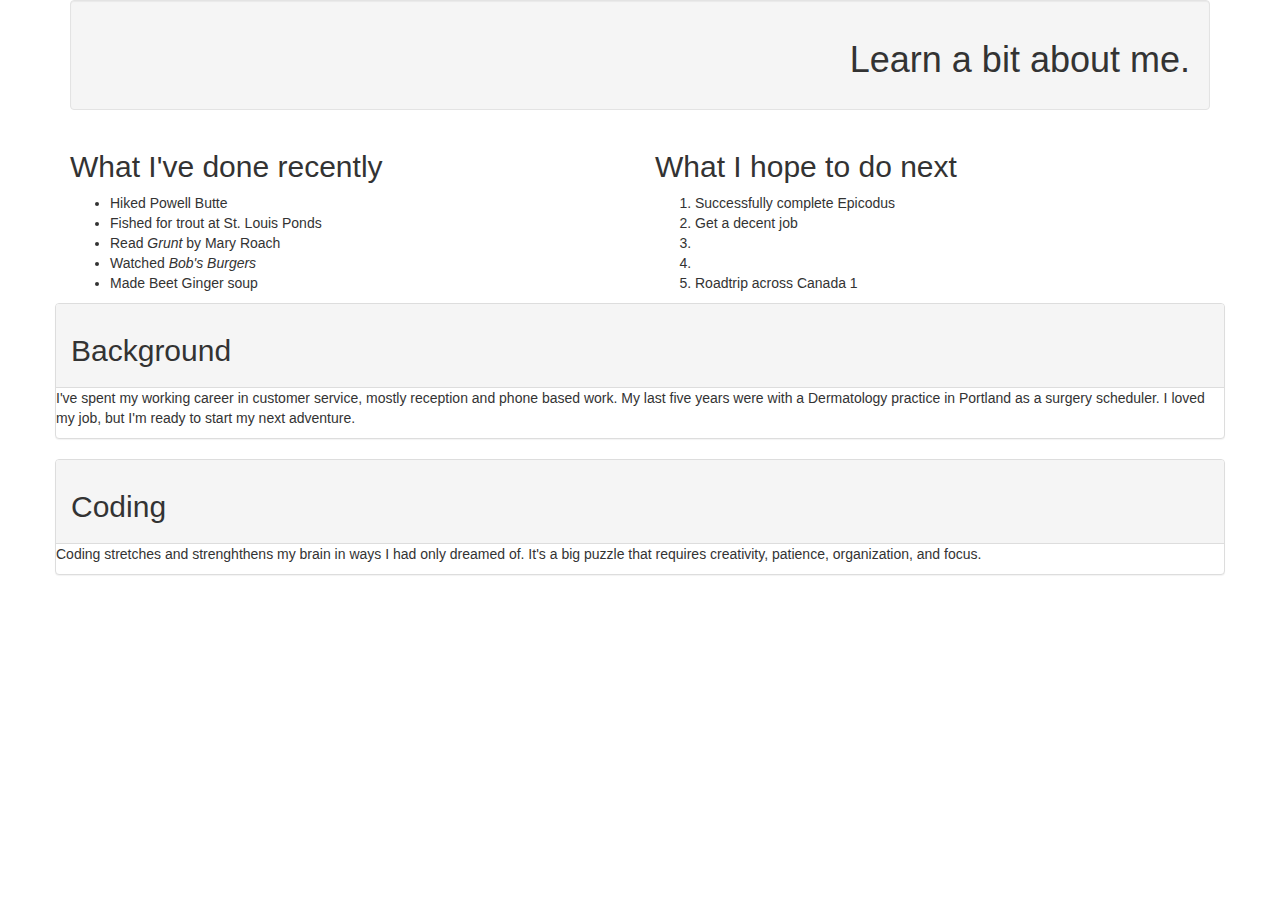
==== about-me.html @ 467e4373 "change portfolio links to buttons" ====
<!DOCTYPE html>
<html>
  <head>
    <link href="css/bootstrap.css" rel="stylesheet" type="text/css">
    <link href="css/styles.css" rel="stylesheet" type="text/css">
    <title>Gloria's Portfolio</title>
  </head>
  <body>
    <div class="container">
      <div class="well">
        <h1>Learn a bit about me.</h1>
      </div>
      <div class="row">
        <div class="col-md-6">
          <h2>What I've done recently</h2>
            <ul>
              <li>Hiked Powell Butte</li>
              <li>Fished for trout at St. Louis Ponds</li>
              <li>Read <em>Grunt</em> by Mary Roach</li>
              <li>Watched <em>Bob's Burgers</em></li>
              <li>Made Beet Ginger soup</li>
            </ul>
        </div>
        <div class="col-md-6">
          <h2>What I hope to do next</h2>
            <ol>
              <li>Successfully complete Epicodus</li>
              <li>Get a decent job</li>
              <li></li>
              <li></li>
              <li>Roadtrip across Canada 1</li>
            </ol>
        </div>
          <div class="row">
            <div class="col-md-12">
              <div class="panel panel-default">
                <div class="panel-heading">
                  <div class="panel-title">
                    <h2>Background</h2>
                  </div>
                </div>
                <p>I've spent my working career in customer service, mostly reception and phone based work. My last five years were with a Dermatology practice in Portland as a surgery scheduler. I loved my job, but I'm ready to start my next adventure.</p>
              </div>

            </div>
          </div>
          <div class="row">
            <div class="col-md-12">
              <div class="panel panel-default">
                <div class="panel-heading">
                  <div class="panel-title">
                    <h2>Coding</h2>
                  </div>
                </div>
                <p>Coding stretches and strenghthens my brain in ways I had only dreamed of. It's a big puzzle that requires creativity, patience, organization, and focus.</p>
            </div>
          </div>
      </div>

    </div>
  </body>
</html>
---- css/styles.css ----
#mainpage {
  background-image: url()
}

.well {
  text-align: right;
}

.button {
  float: right;
}
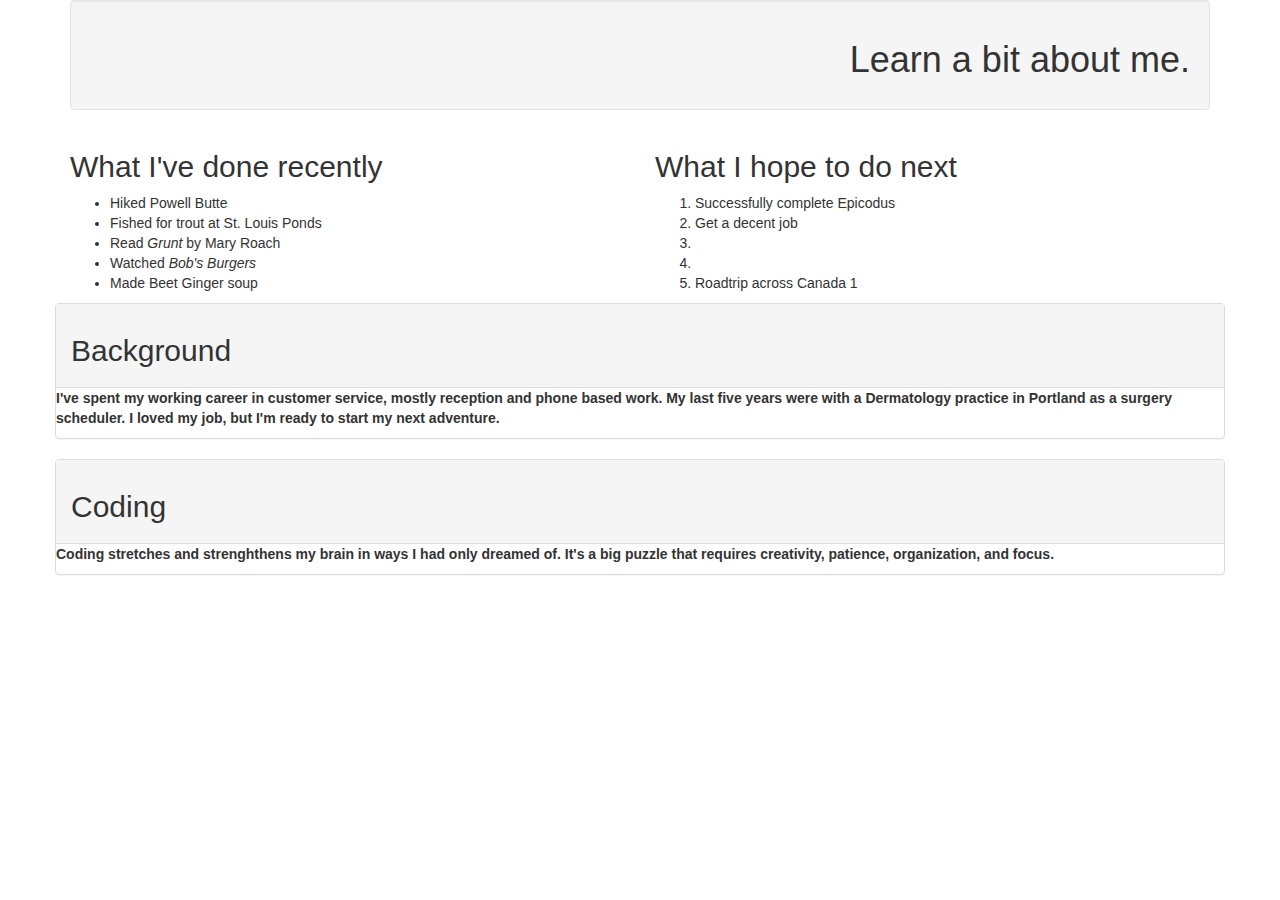
==== commit 69378142: "add sidebar for descriptions for portfolio sites" ====
--- a/about-me.html
+++ b/about-me.html
@@ -39,7 +39,7 @@
                     <h2>Background</h2>
                   </div>
                 </div>
-                <p>I've spent my working career in customer service, mostly reception and phone based work. My last five years were with a Dermatology practice in Portland as a surgery scheduler. I loved my job, but I'm ready to start my next adventure.</p>
+                <p><span class="bold">I've spent my working career in customer service, mostly reception and phone based work. My last five years were with a Dermatology practice in Portland as a surgery scheduler. I loved my job, but I'm ready to start my next adventure.</span></p>
               </div>
 
             </div>
@@ -52,7 +52,7 @@
                     <h2>Coding</h2>
                   </div>
                 </div>
-                <p>Coding stretches and strenghthens my brain in ways I had only dreamed of. It's a big puzzle that requires creativity, patience, organization, and focus.</p>
+                <p><strong>Coding stretches and strenghthens my brain in ways I had only dreamed of. It's a big puzzle that requires creativity, patience, organization, and focus.</strong></p>
             </div>
           </div>
       </div>
--- a/css/styles.css
+++ b/css/styles.css
@@ -7,5 +7,15 @@
 }
 
 .button {
+  float: left;
+  margin: 5px;
+}
+
+.bold {
+  font-weight: bold;
+}
+
+.sidebar {
+  background-color: #DAF7A6;
   float: right;
 }
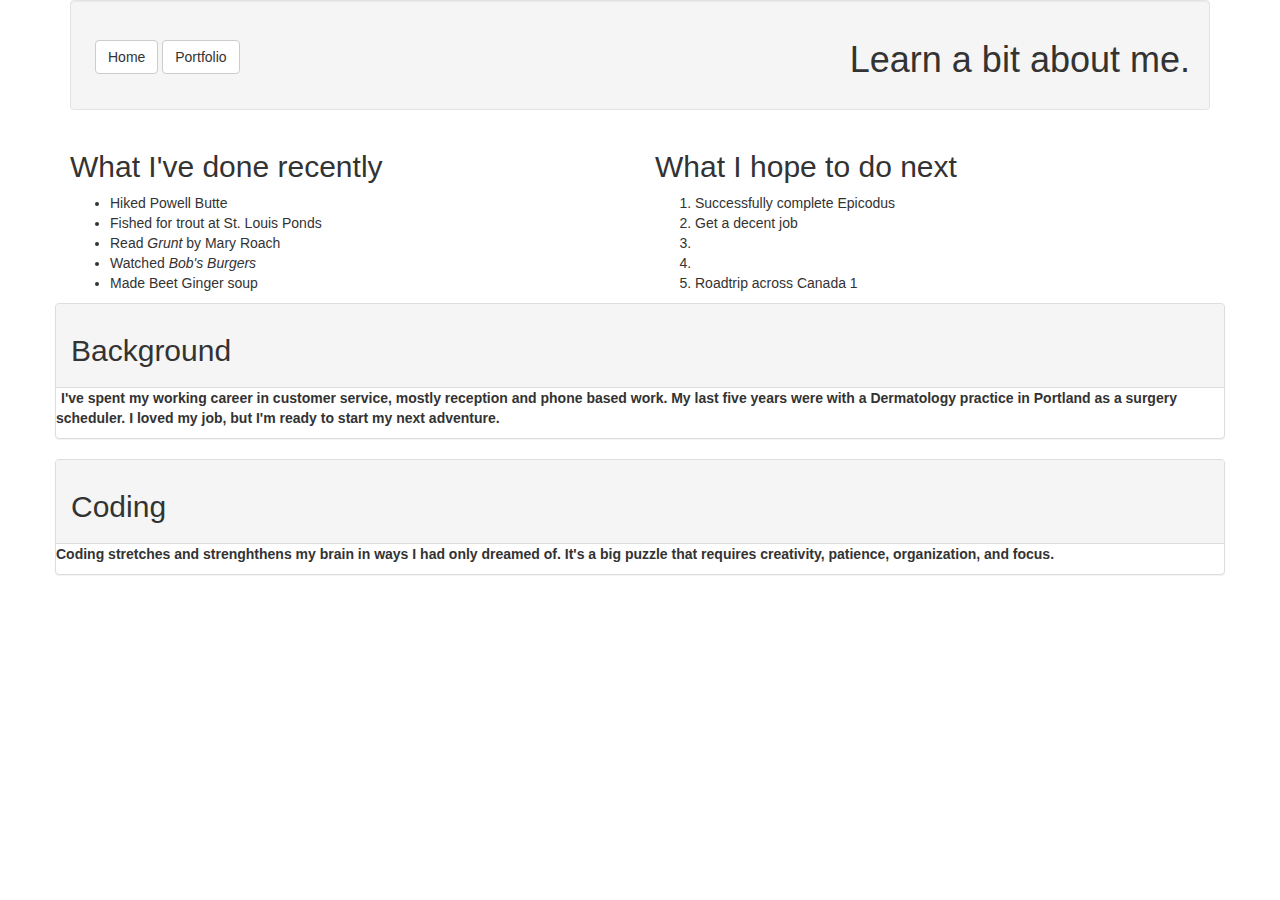
==== commit 2fb156a1: "add link buttons between each page" ====
--- a/about-me.html
+++ b/about-me.html
@@ -8,6 +8,10 @@
   <body>
     <div class="container">
       <div class="well">
+        <div class="links">
+          <a button type="button" class="btn btn-default" href="index.html" role="button">Home</a>
+          <a button type="button" class="btn btn-default" href="Portfolio.html" role="button">Portfolio</a>
+        </div>
         <h1>Learn a bit about me.</h1>
       </div>
       <div class="row">
--- a/css/styles.css
+++ b/css/styles.css
@@ -8,14 +8,25 @@
 
 .button {
   float: left;
-  margin: 5px;
+  padding: 20px;
+  margin: 15px;
 }
 
 .bold {
   font-weight: bold;
+  padding: 5px;
 }
 
 .sidebar {
   background-color: #DAF7A6;
   float: right;
+  margin: 15px;
+  padding: 15px;
+  border-radius: 10px;
 }
+
+.links{
+  float: left;
+  padding: 5px;
+  padding-top: 20px;
+}
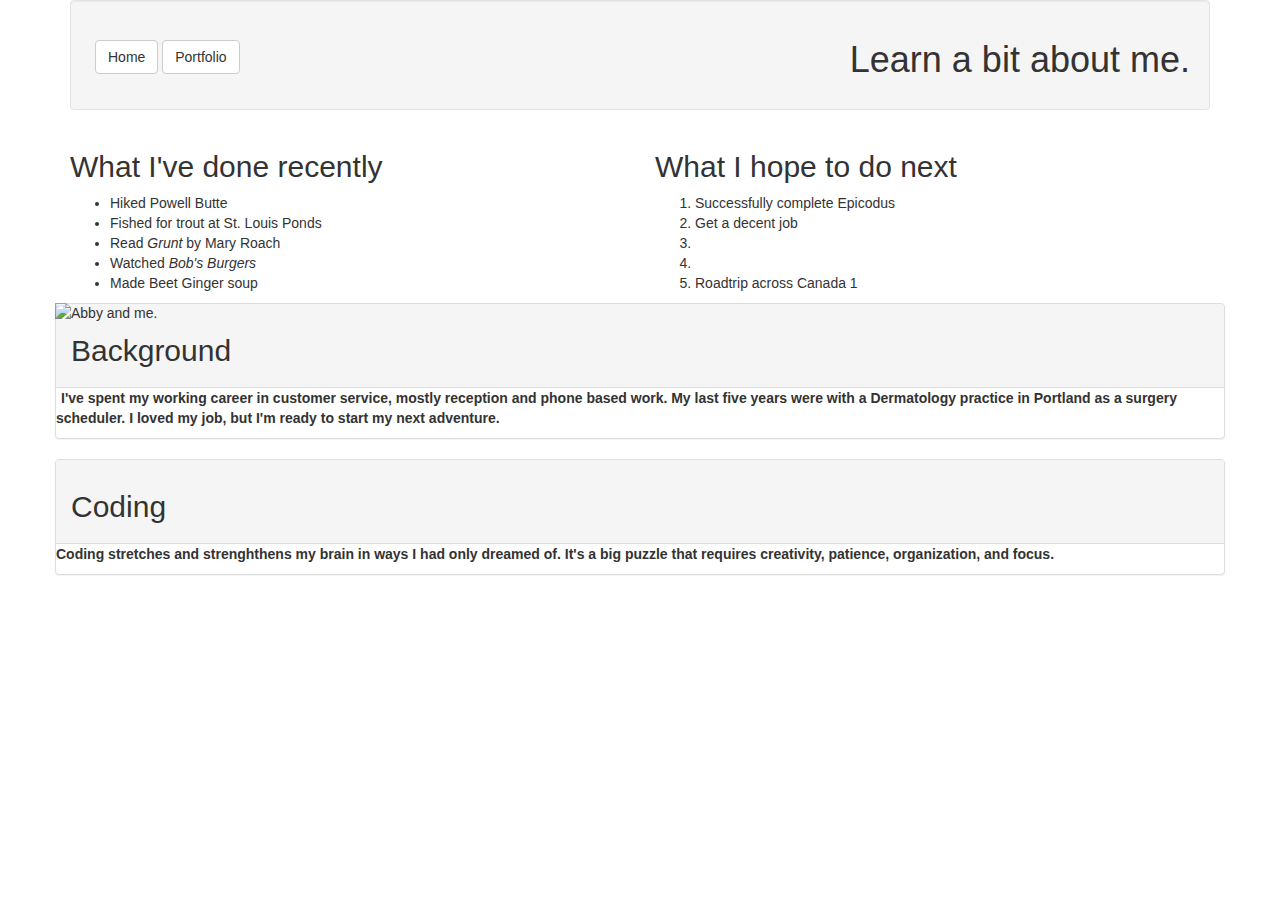
==== commit d053b4ab: "add photo to about me page" ====
--- a/about-me.html
+++ b/about-me.html
@@ -17,26 +17,27 @@
       <div class="row">
         <div class="col-md-6">
           <h2>What I've done recently</h2>
-            <ul>
-              <li>Hiked Powell Butte</li>
-              <li>Fished for trout at St. Louis Ponds</li>
-              <li>Read <em>Grunt</em> by Mary Roach</li>
-              <li>Watched <em>Bob's Burgers</em></li>
-              <li>Made Beet Ginger soup</li>
-            </ul>
+          <ul>
+            <li>Hiked Powell Butte</li>
+            <li>Fished for trout at St. Louis Ponds</li>
+            <li>Read <em>Grunt</em> by Mary Roach</li>
+            <li>Watched <em>Bob's Burgers</em></li>
+            <li>Made Beet Ginger soup</li>
+          </ul>
         </div>
         <div class="col-md-6">
           <h2>What I hope to do next</h2>
-            <ol>
-              <li>Successfully complete Epicodus</li>
-              <li>Get a decent job</li>
-              <li></li>
-              <li></li>
-              <li>Roadtrip across Canada 1</li>
-            </ol>
+          <ol>
+            <li>Successfully complete Epicodus</li>
+            <li>Get a decent job</li>
+            <li></li>
+            <li></li>
+            <li>Roadtrip across Canada 1</li>
+          </ol>
         </div>
           <div class="row">
             <div class="col-md-12">
+              <img class="img-left" src="img/me+dog.jpg" alt="Abby and me.">
               <div class="panel panel-default">
                 <div class="panel-heading">
                   <div class="panel-title">
@@ -45,7 +46,6 @@
                 </div>
                 <p><span class="bold">I've spent my working career in customer service, mostly reception and phone based work. My last five years were with a Dermatology practice in Portland as a surgery scheduler. I loved my job, but I'm ready to start my next adventure.</span></p>
               </div>
-
             </div>
           </div>
           <div class="row">
--- a/css/styles.css
+++ b/css/styles.css
@@ -1,5 +1,15 @@
 #mainpage {
-  background-image: url()
+  background-image: url('../img/bay.jpg')
+}
+#mainnav {
+  background-color: #DAF7A6;
+  font-size: 20px;
+  font-family: 'open sans condensed', sans-serif;
+}
+
+.img-left {
+  float: left;
+  padding-right: 20px;
 }
 
 .well {
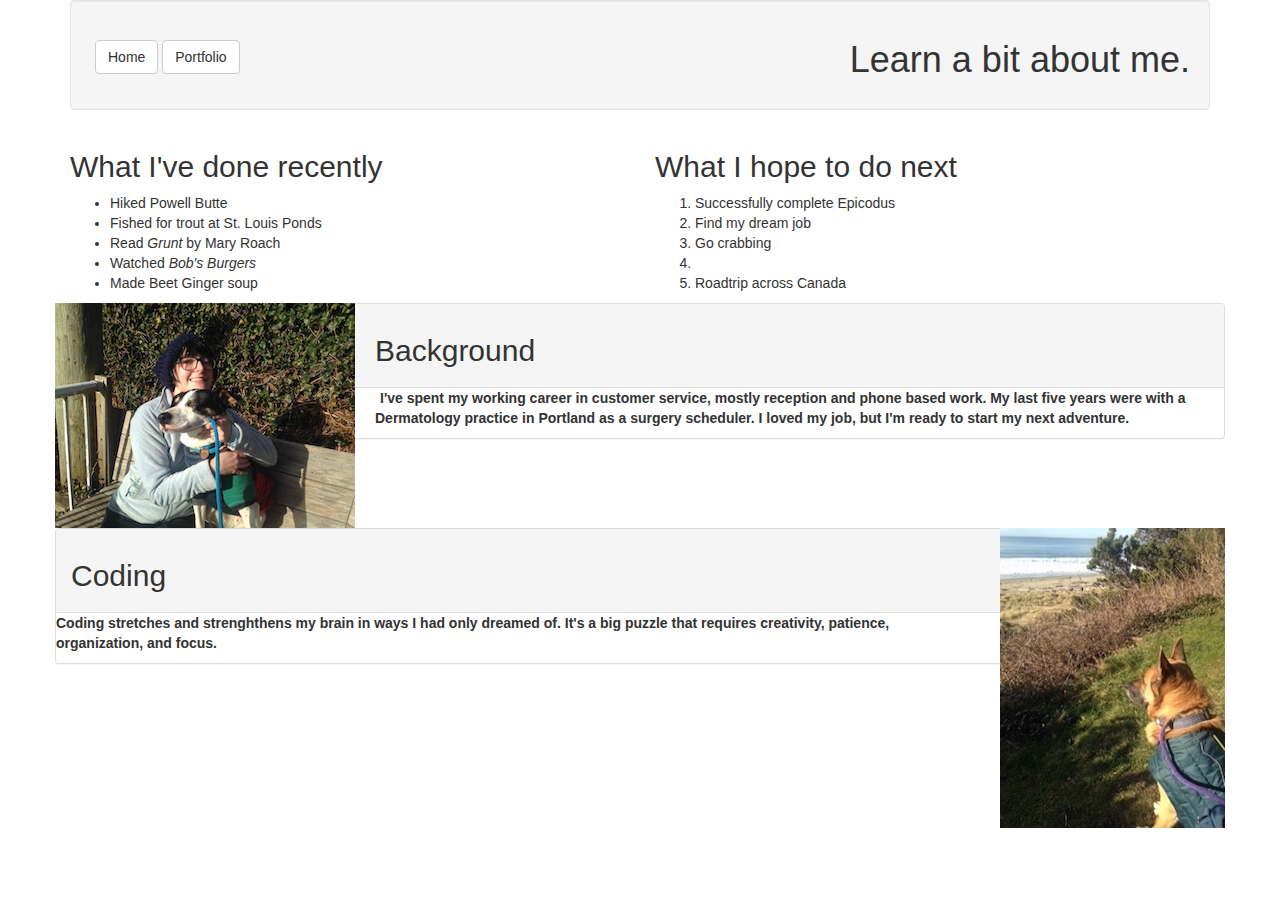
==== commit 779f4b10: "changed background image, fixed file name for images, fixed file name for portfolio link" ====
--- a/about-me.html
+++ b/about-me.html
@@ -10,7 +10,7 @@
       <div class="well">
         <div class="links">
           <a button type="button" class="btn btn-default" href="index.html" role="button">Home</a>
-          <a button type="button" class="btn btn-default" href="Portfolio.html" role="button">Portfolio</a>
+          <a button type="button" class="btn btn-default" href="portfolio.html" role="button">Portfolio</a>
         </div>
         <h1>Learn a bit about me.</h1>
       </div>
@@ -29,15 +29,15 @@
           <h2>What I hope to do next</h2>
           <ol>
             <li>Successfully complete Epicodus</li>
-            <li>Get a decent job</li>
+            <li>Find my dream job</li>
+            <li>Go crabbing</li>
             <li></li>
-            <li></li>
-            <li>Roadtrip across Canada 1</li>
+            <li>Roadtrip across Canada</li>
           </ol>
         </div>
           <div class="row">
             <div class="col-md-12">
-              <img class="img-left" src="img/me+dog.jpg" alt="Abby and me.">
+              <img class="img-left" src="img/me+dog.JPG" alt="Abby and me.">
               <div class="panel panel-default">
                 <div class="panel-heading">
                   <div class="panel-title">
@@ -50,6 +50,7 @@
           </div>
           <div class="row">
             <div class="col-md-12">
+              <img class="img-right" src="img/jack.JPG" alt="Pepper Jack.">
               <div class="panel panel-default">
                 <div class="panel-heading">
                   <div class="panel-title">
--- a/css/styles.css
+++ b/css/styles.css
@@ -1,5 +1,6 @@
 #mainpage {
-  background-image: url('../img/bay.jpg')
+  background: url('../img/fern.jpg') no-repeat;
+  background-size: fill;
 }
 #mainnav {
   background-color: #DAF7A6;
@@ -10,6 +11,11 @@
 .img-left {
   float: left;
   padding-right: 20px;
+}
+
+.img-right {
+  float: right;
+  padding-left: 20px;
 }
 
 .well {
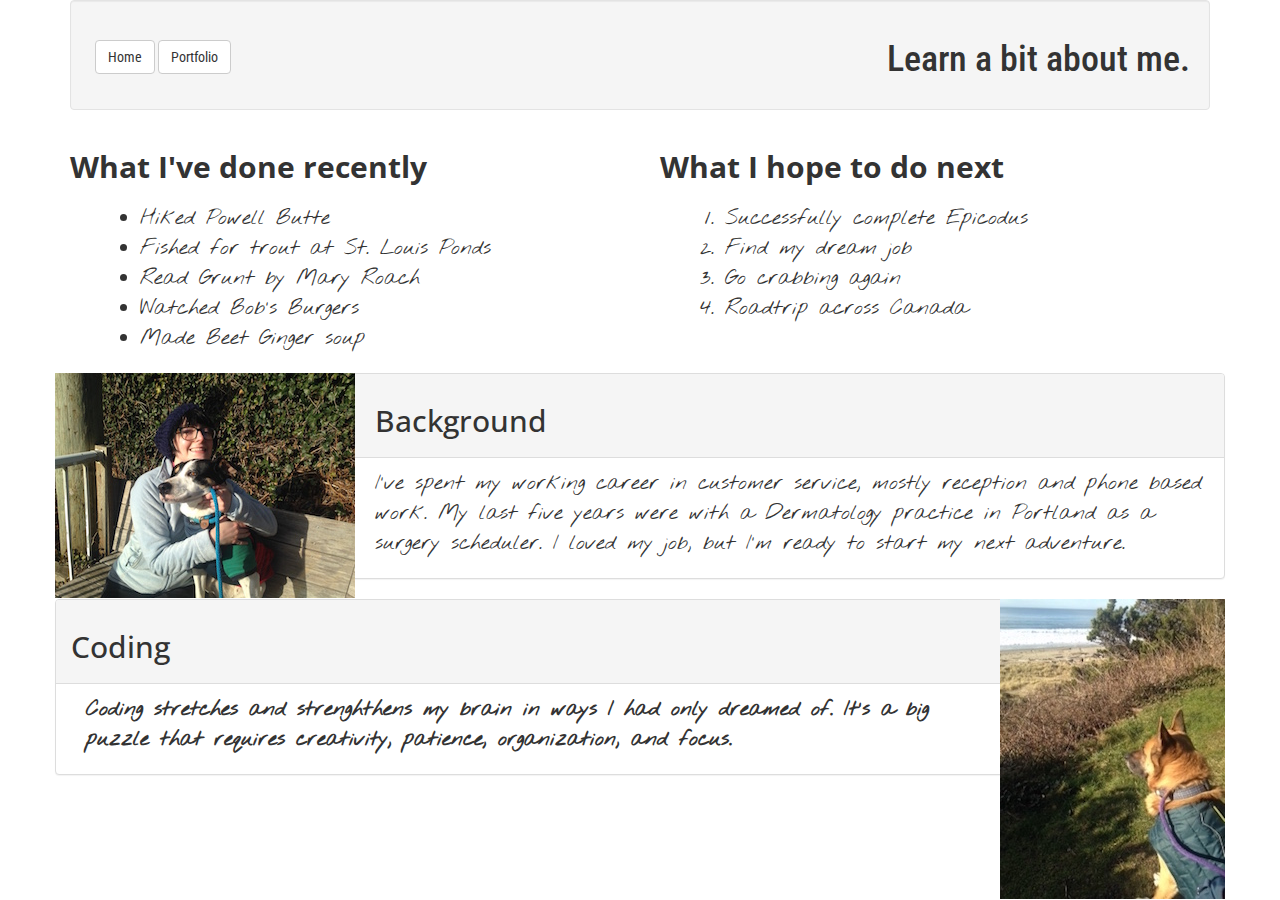
==== commit 429dcbd1: "add and adjust fonts" ====
--- a/about-me.html
+++ b/about-me.html
@@ -3,6 +3,7 @@
   <head>
     <link href="css/bootstrap.css" rel="stylesheet" type="text/css">
     <link href="css/styles.css" rel="stylesheet" type="text/css">
+    <link href="https://fonts.googleapis.com/css?family=Nothing+You+Could+Do|Open+Sans+Condensed:300|Roboto+Condensed" rel="stylesheet">
     <title>Gloria's Portfolio</title>
   </head>
   <body>
@@ -16,24 +17,27 @@
       </div>
       <div class="row">
         <div class="col-md-6">
-          <h2>What I've done recently</h2>
-          <ul>
-            <li>Hiked Powell Butte</li>
-            <li>Fished for trout at St. Louis Ponds</li>
-            <li>Read <em>Grunt</em> by Mary Roach</li>
-            <li>Watched <em>Bob's Burgers</em></li>
-            <li>Made Beet Ginger soup</li>
-          </ul>
+          <h2><strong>What I've done recently</strong></h2>
+          <div class="handwriting">
+            <ul>
+              <li>Hiked Powell Butte</li>
+              <li>Fished for trout at St. Louis Ponds</li>
+              <li>Read Grunt by Mary Roach</li>
+              <li>Watched Bob's Burgers</li>
+              <li>Made Beet Ginger soup</li>
+            </ul>
+          </div>
         </div>
         <div class="col-md-6">
-          <h2>What I hope to do next</h2>
-          <ol>
-            <li>Successfully complete Epicodus</li>
-            <li>Find my dream job</li>
-            <li>Go crabbing</li>
-            <li></li>
-            <li>Roadtrip across Canada</li>
-          </ol>
+          <h2><span class="bold">What I hope to do next</span></h2>
+          <div class="handwriting">
+            <ol>
+              <li>Successfully complete Epicodus</li>
+              <li>Find my dream job</li>
+              <li>Go crabbing again</li>
+              <li>Roadtrip across Canada</li>
+            </ol>
+          </div>
         </div>
           <div class="row">
             <div class="col-md-12">
@@ -44,7 +48,7 @@
                     <h2>Background</h2>
                   </div>
                 </div>
-                <p><span class="bold">I've spent my working career in customer service, mostly reception and phone based work. My last five years were with a Dermatology practice in Portland as a surgery scheduler. I loved my job, but I'm ready to start my next adventure.</span></p>
+                <p class="handwriting">I've spent my working career in customer service, mostly reception and phone based work. My last five years were with a Dermatology practice in Portland as a surgery scheduler. I loved my job, but I'm ready to start my next adventure.</p>
               </div>
             </div>
           </div>
@@ -57,7 +61,7 @@
                     <h2>Coding</h2>
                   </div>
                 </div>
-                <p><strong>Coding stretches and strenghthens my brain in ways I had only dreamed of. It's a big puzzle that requires creativity, patience, organization, and focus.</strong></p>
+                <p class="handwriting"><strong>Coding stretches and strenghthens my brain in ways I had only dreamed of. It's a big puzzle that requires creativity, patience, organization, and focus.</strong></p>
             </div>
           </div>
       </div>
--- a/css/styles.css
+++ b/css/styles.css
@@ -1,3 +1,7 @@
+body{
+  font-family: 'open sans condensed', sans-serif;
+}
+
 #mainpage {
   background: url('../img/fern.jpg') no-repeat;
   background-size: fill;
@@ -6,6 +10,13 @@
   background-color: #DAF7A6;
   font-size: 20px;
   font-family: 'open sans condensed', sans-serif;
+}
+
+.handwriting {
+  font-size: 21px;
+  padding: 10px;
+  font-family: 'Nothing You Could Do', cursive;
+  margin-left: 20px;
 }
 
 .img-left {
@@ -20,6 +31,7 @@
 
 .well {
   text-align: right;
+  font-family: 'Roboto Condensed', sans-serif;
 }
 
 .button {
@@ -31,6 +43,10 @@
 .bold {
   font-weight: bold;
   padding: 5px;
+}
+
+.thumbnail{
+  background-color: #DAF7A6;
 }
 
 .sidebar {
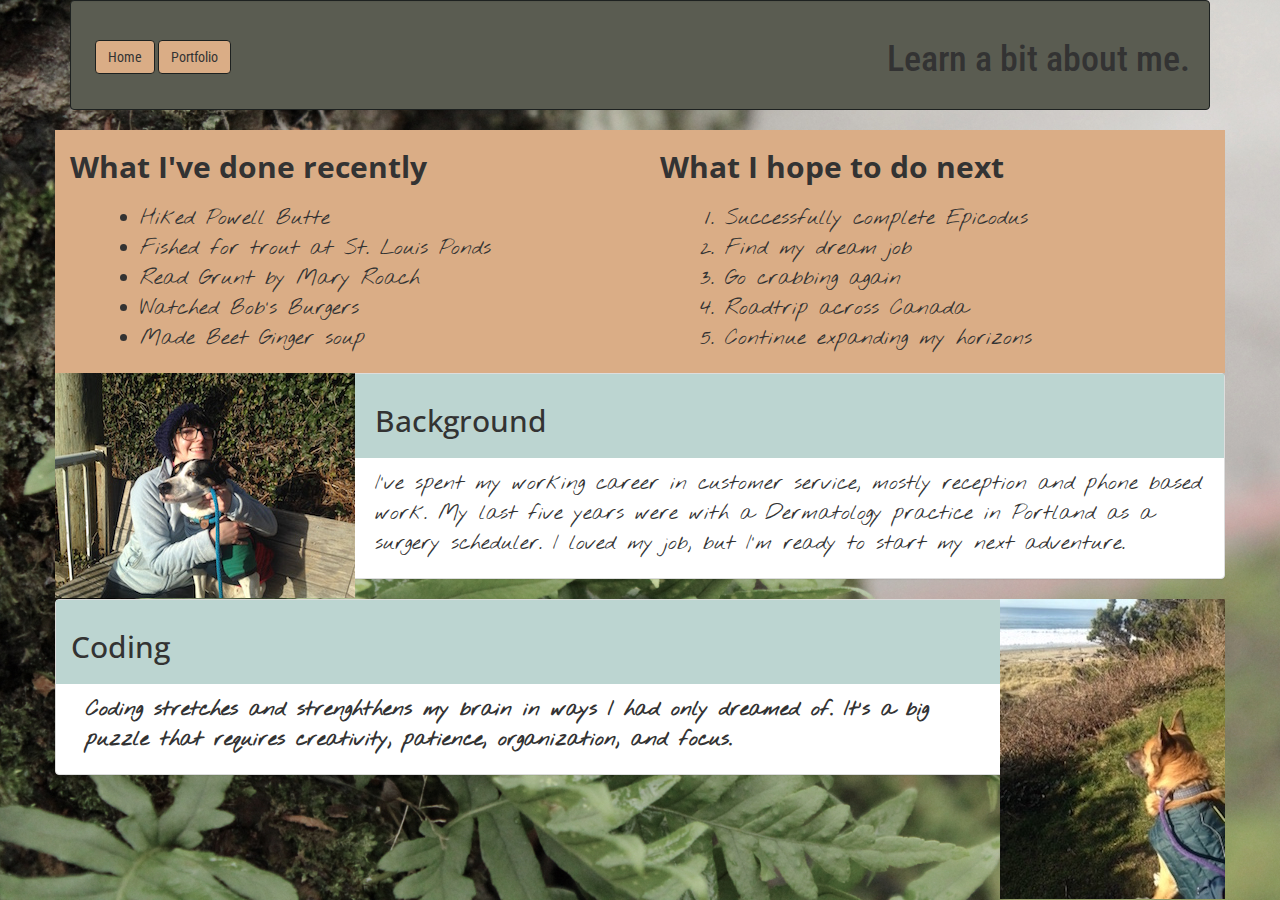
==== commit eec22c9e: "add color scheme" ====
--- a/about-me.html
+++ b/about-me.html
@@ -36,34 +36,40 @@
               <li>Find my dream job</li>
               <li>Go crabbing again</li>
               <li>Roadtrip across Canada</li>
+              <li>Continue expanding my horizons</li>
             </ol>
           </div>
         </div>
-          <div class="row">
-            <div class="col-md-12">
-              <img class="img-left" src="img/me+dog.JPG" alt="Abby and me.">
-              <div class="panel panel-default">
+        <div class="row">
+          <div class="col-md-12">
+            <img class="img-left" src="img/me+dog.JPG" alt="Abby and me.">
+            <div class="panel panel-default">
+              <div class="subhead">
                 <div class="panel-heading">
                   <div class="panel-title">
                     <h2>Background</h2>
                   </div>
                 </div>
-                <p class="handwriting">I've spent my working career in customer service, mostly reception and phone based work. My last five years were with a Dermatology practice in Portland as a surgery scheduler. I loved my job, but I'm ready to start my next adventure.</p>
               </div>
+              <p class="handwriting">I've spent my working career in customer service, mostly reception and phone based work. My last five years were with a Dermatology practice in Portland as a surgery scheduler. I loved my job, but I'm ready to start my next adventure.</p>
             </div>
           </div>
-          <div class="row">
-            <div class="col-md-12">
-              <img class="img-right" src="img/jack.JPG" alt="Pepper Jack.">
-              <div class="panel panel-default">
+        </div>
+        <div class="row">
+          <div class="col-md-12">
+            <img class="img-right" src="img/jack.JPG" alt="Pepper Jack.">
+            <div class="panel panel-default">
+              <div class="subhead">
                 <div class="panel-heading">
                   <div class="panel-title">
                     <h2>Coding</h2>
                   </div>
                 </div>
+              </div>
                 <p class="handwriting"><strong>Coding stretches and strenghthens my brain in ways I had only dreamed of. It's a big puzzle that requires creativity, patience, organization, and focus.</strong></p>
-            </div>
+              </div>
           </div>
+        </div>
       </div>
 
     </div>
--- a/css/styles.css
+++ b/css/styles.css
@@ -1,15 +1,25 @@
 body{
   font-family: 'open sans condensed', sans-serif;
+  background: url('../img/ferncopy.jpg') no-repeat center center fixed;
+  -webkit-background-size: cover;
+  -moz-background-size: cover;
+  -o-background-size: cover;
+  background-size: cover;
 }
 
-#mainpage {
-  background: url('../img/fern.jpg') no-repeat;
-  background-size: fill;
-}
 #mainnav {
-  background-color: #DAF7A6;
+  background-color: #bcd5d1;
   font-size: 20px;
   font-family: 'open sans condensed', sans-serif;
+  border-color: #1d2120;
+}
+
+#pages {
+  background: url('../img/fern.jpg') no-repeat center center fixed;
+  -webkit-background-size: cover;
+  -moz-background-size: cover;
+  -o-background-size: cover;
+  background-size: cover;
 }
 
 .handwriting {
@@ -17,6 +27,10 @@
   padding: 10px;
   font-family: 'Nothing You Could Do', cursive;
   margin-left: 20px;
+}
+
+.list{
+  background-color: #daad86;
 }
 
 .img-left {
@@ -30,14 +44,14 @@
 }
 
 .well {
+  background-color: #5a5c51;
+  border-color: #1d2120;
   text-align: right;
   font-family: 'Roboto Condensed', sans-serif;
 }
 
-.button {
-  float: left;
-  padding: 20px;
-  margin: 15px;
+.subhead {
+  background-color: #bcd5d1;
 }
 
 .bold {
@@ -45,8 +59,12 @@
   padding: 5px;
 }
 
+.col-md-6{
+  background-color: #daad86;
+}
+
 .thumbnail{
-  background-color: #DAF7A6;
+  background-color: #bcd5d1;
 }
 
 .sidebar {
@@ -57,6 +75,11 @@
   border-radius: 10px;
 }
 
+.btn-default {
+  background-color: #daad86;
+  border-color: #1d2120;
+}
+
 .links{
   float: left;
   padding: 5px;
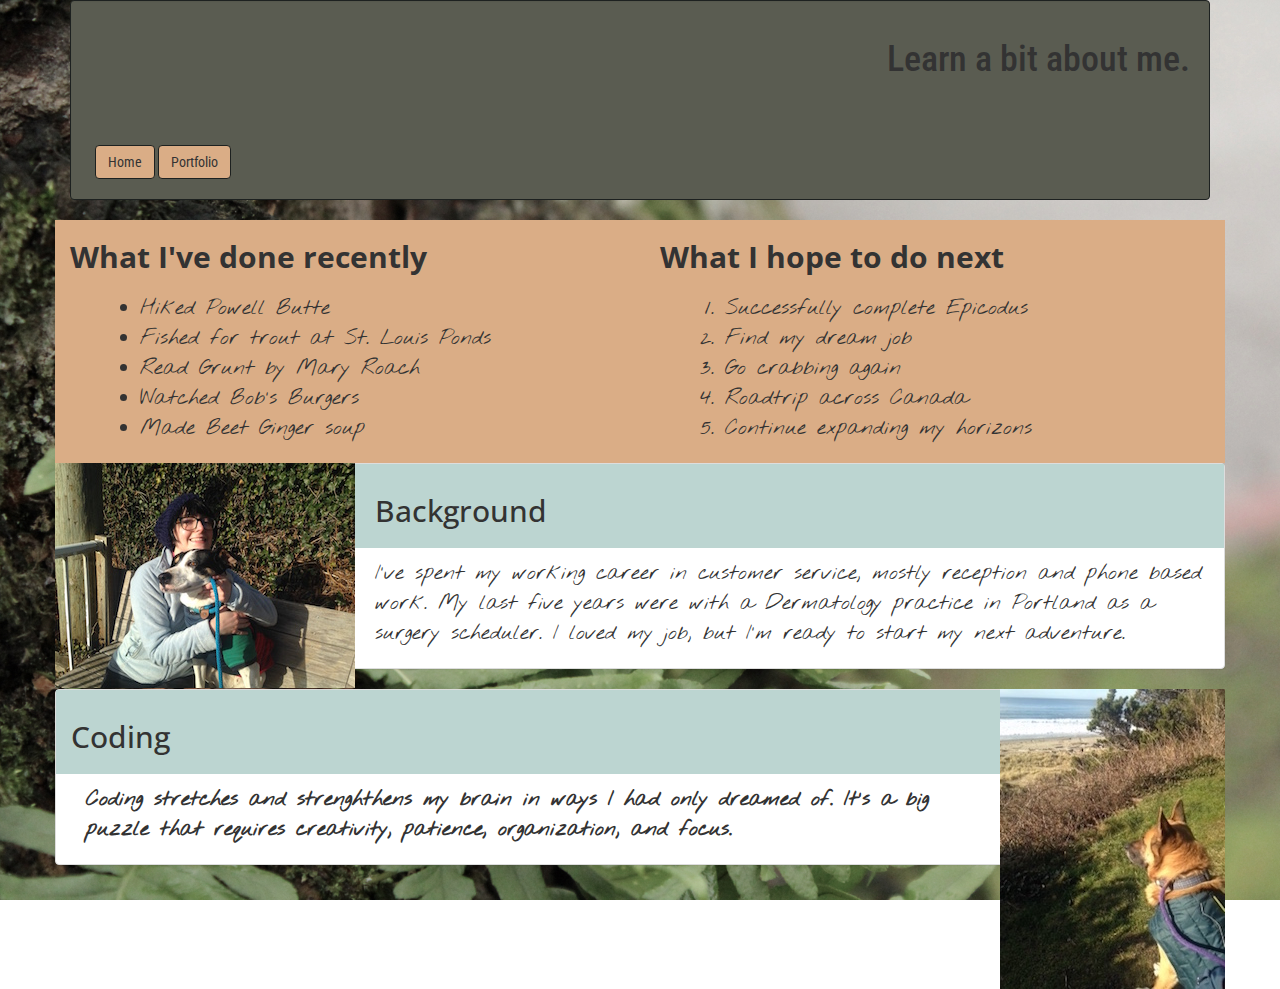
==== commit 0311ed2d: "fixed HTML spacing errors" ====
--- a/about-me.html
+++ b/about-me.html
@@ -71,7 +71,6 @@
           </div>
         </div>
       </div>
-
     </div>
   </body>
 </html>
--- a/css/styles.css
+++ b/css/styles.css
@@ -12,6 +12,7 @@
   font-size: 20px;
   font-family: 'open sans condensed', sans-serif;
   border-color: #1d2120;
+  height: 75%;
 }
 
 #pages {
@@ -48,6 +49,7 @@
   border-color: #1d2120;
   text-align: right;
   font-family: 'Roboto Condensed', sans-serif;
+  height:200px;
 }
 
 .subhead {
@@ -83,5 +85,5 @@
 .links{
   float: left;
   padding: 5px;
-  padding-top: 20px;
+  padding-top: 125px;
 }
